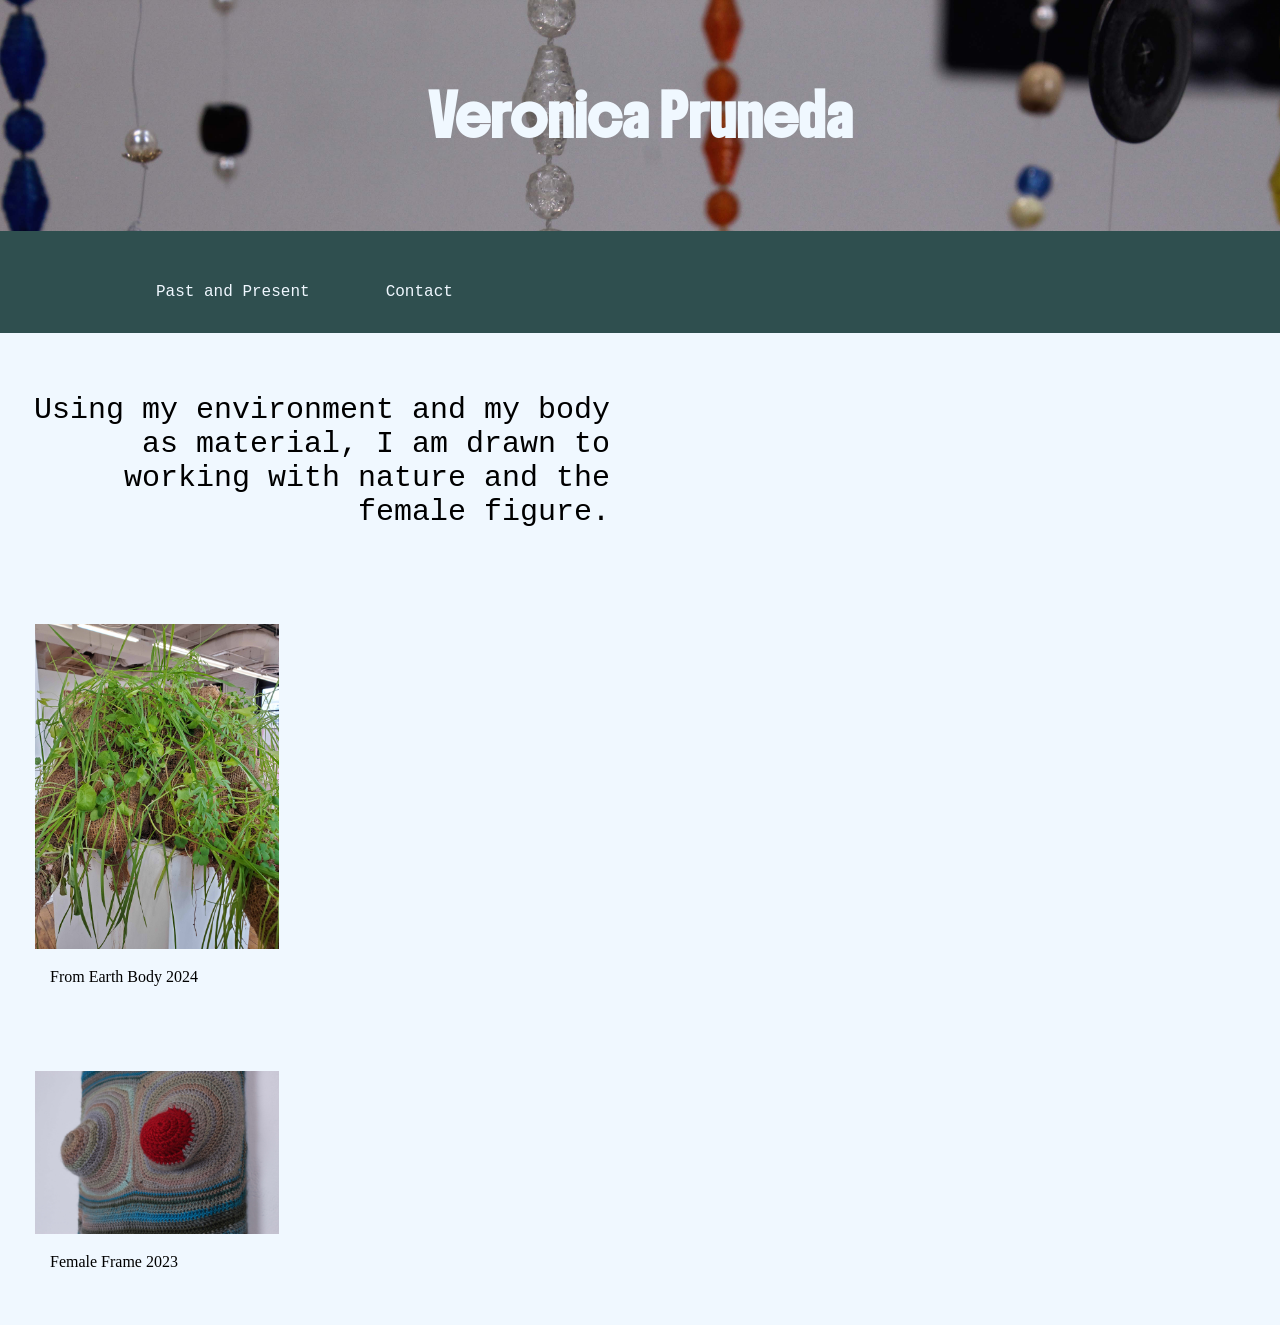
==== index.html @ 9522d8b2 "Update index.html" ====
<!DOCTYPE html>
<html lang="en">
<head>
<title>Portfolio-Veronica Pruneda</title>
<meta charset="utf-8">
<meta name="viewport" content="width=device-width, initial-scale=1">
<link rel="preconnect" href="https://fonts.googleapis.com">
<link rel="preconnect" href="https://fonts.gstatic.com" crossorigin>
<link href="https://fonts.googleapis.com/css2?family=Boldonse&family=Lavishly+Yours&display=swap" rel="stylesheet">
<link rel="stylesheet" href="style.css">
<style>
* {
  box-sizing: border-box;
}

body {
  margin: 0;
  background-color: AliceBlue;
}

/* Style the header */
.header {
  background-image: url('/WebsiteImages/falledits-10.jpg');
  background-repeat: no-repeat;
  background-attachment: fixed;
  background-size: cover;
  padding: 50px;
  text-align: center;
  font-family: "Boldonse", system-ui;
  font-weight: 500;
  font-style: normal;
  font-size: 20px;
}

.header a {
  color: AliceBlue;
  text-decoration: none;
}

.header a:hover {
  color: AliceBLue;
  text-decoration: none;
}

/* Style the top navigation bar */
.topnav {
  background-color: DarkSlateGrey;
  padding: 16px;
  align-items: center;
}

.nav_links {
  list-style: none;
}

.nav_links li {
  display: inline-block;
  padding: 0px 20px;
}
  
/* Style the topnav links */
.topnav a {
  color: AliceBlue;
  font-size: 100%; 
  text-align: center;
  text-decoration: none;
  font-family: monospace, Verdana, "Lucida Console";
  padding: 16px;
}

/* Change color on hover */
.topnav a:hover {
  background-color: SeaGreen;
  color: white;
  font-size: 100%;
  padding: 16px;
}

div.gallery {
  width: 50%;
  margin: 20px;
  padding: 15px;
  display: inline-block;
}

div.gallery img {
  width: 40%;
  height: auto;
}

div.desc {
  padding: 15px;
  text-align: left;
}

aside {
  width: 50%;
  padding: 30px;
  text-align: right;
  font-family: monospace, Verdana, "Lucida Console";
  font-size: 30px;
  display: inline-block;
}
</style>
</head>
<body>

<div class="header">
  <h1 style="color:AliceBlue;">
    <a href="index.html">Veronica Pruneda</h1>
</div>

<div class="topnav">
  <ul class="nav_links">
    <li><a href="Works.html">Past and Present</a></li>
    <li><a href="Contacts.html">Contact</a></li>
</div>

<aside>
<p>Using my environment and my body as material, I am drawn to working with nature and the female figure.</p>
</aside>
  
<div class="gallery">
  <a target="_blank" href="/WebsiteImages/bust-1.jpg" float: left>
    <img src="/WebsiteImages/bust-1.jpg" alt="bust sculpture growing plants" width="700" height="500">
  </a>
  <div class="desc">From Earth Body 2024</div>
</div>
  
<div class="gallery">
  <a target="_blank" href="/WebsiteImages/falledit-2.jpg">
    <img src="/WebsiteImages/falledit-2.jpg" alt="undecided" width="700" height="600">
  </a>
  <div class="desc">Female Frame 2023</div>
</div>
  

  
</body>
</html>
---- style.css ----
.boldonse-regular {
  font-family: "Boldonse", system-ui;
  font-weight: 400;
  font-style: normal;
}

<style>
a:link, a:visited {
  color: AliceBlue;
  cursor: pointer;
  text-decoration: none;
  font-size: 100%;
}

a:hover, a:active {
  color: AliceBlue;
  text-decoration: none;
}
</style>
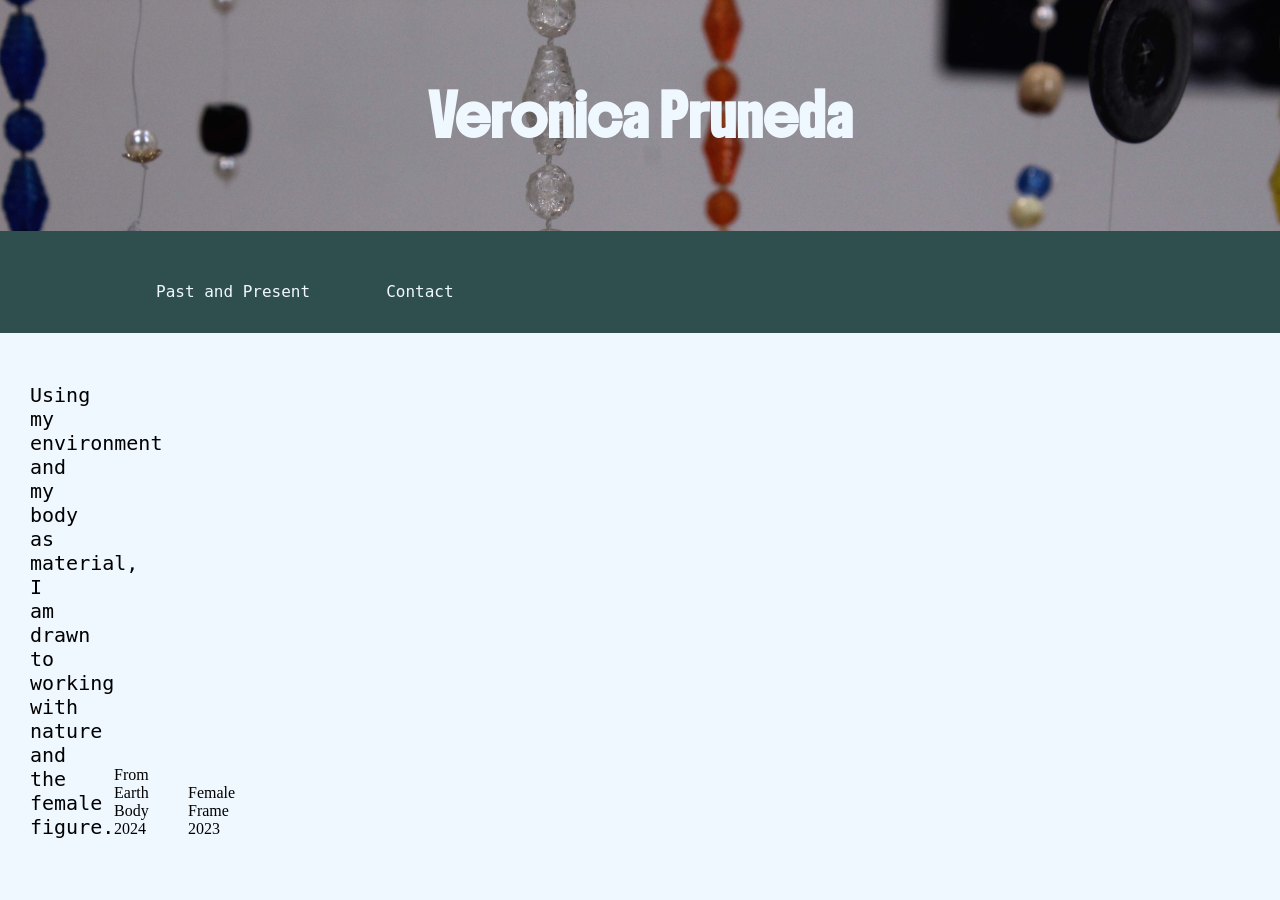
==== commit e13753e9: "Update index.html" ====
--- a/index.html
+++ b/index.html
@@ -77,7 +77,7 @@
 }
 
 div.gallery {
-  width: 50%;
+  width: 30px;
   margin: 20px;
   padding: 15px;
   display: inline-block;
@@ -94,11 +94,11 @@
 }
 
 aside {
-  width: 50%;
+  width: 30px;
   padding: 30px;
   text-align: right;
   font-family: monospace, Verdana, "Lucida Console";
-  font-size: 30px;
+  font-size: 20px;
   display: inline-block;
 }
 </style>
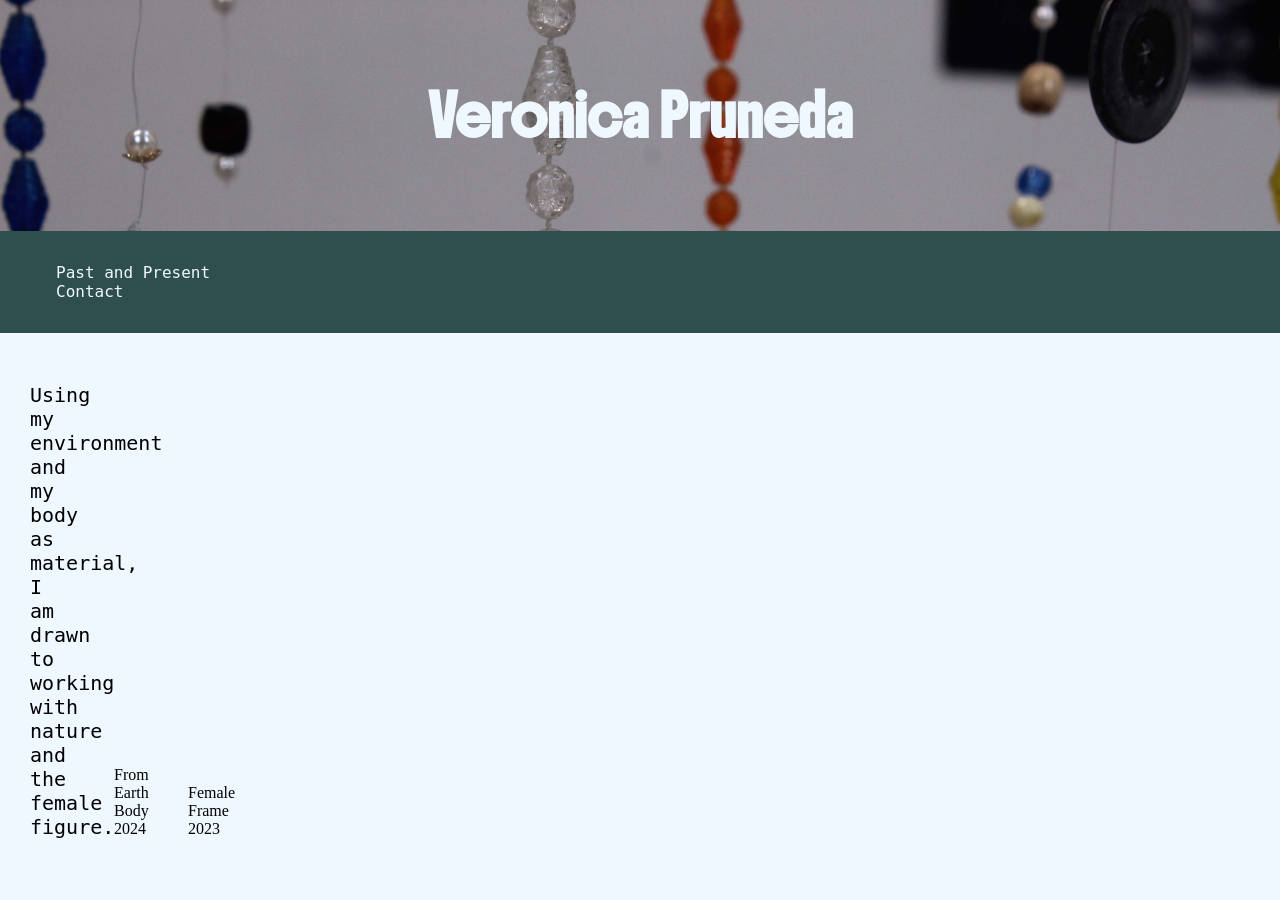
==== commit cdfecb5e: "Update index.html" ====
--- a/index.html
+++ b/index.html
@@ -53,20 +53,16 @@
   list-style: none;
 }
 
-.nav_links li {
+.nav_links li a {
   display: inline-block;
-  padding: 0px 20px;
-}
-  
-/* Style the topnav links */
-.topnav a {
   color: AliceBlue;
   font-size: 100%; 
   text-align: center;
   text-decoration: none;
   font-family: monospace, Verdana, "Lucida Console";
-  padding: 16px;
 }
+  
+/* Style the topnav links */
 
 /* Change color on hover */
 .topnav a:hover {
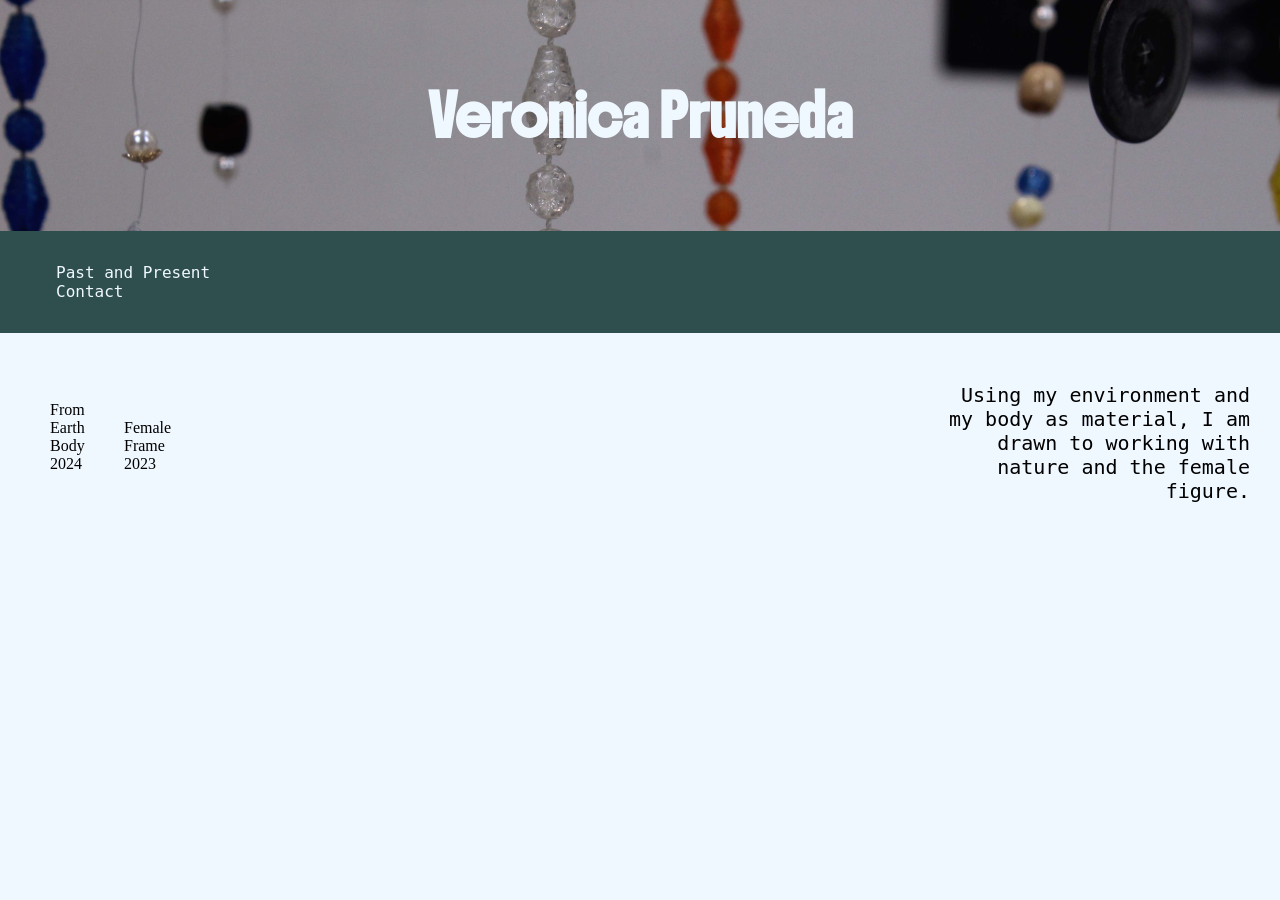
==== commit 1525cdaa: "Update index.html" ====
--- a/index.html
+++ b/index.html
@@ -90,7 +90,8 @@
 }
 
 aside {
-  width: 30px;
+  float: right;
+  width: 30%;
   padding: 30px;
   text-align: right;
   font-family: monospace, Verdana, "Lucida Console";
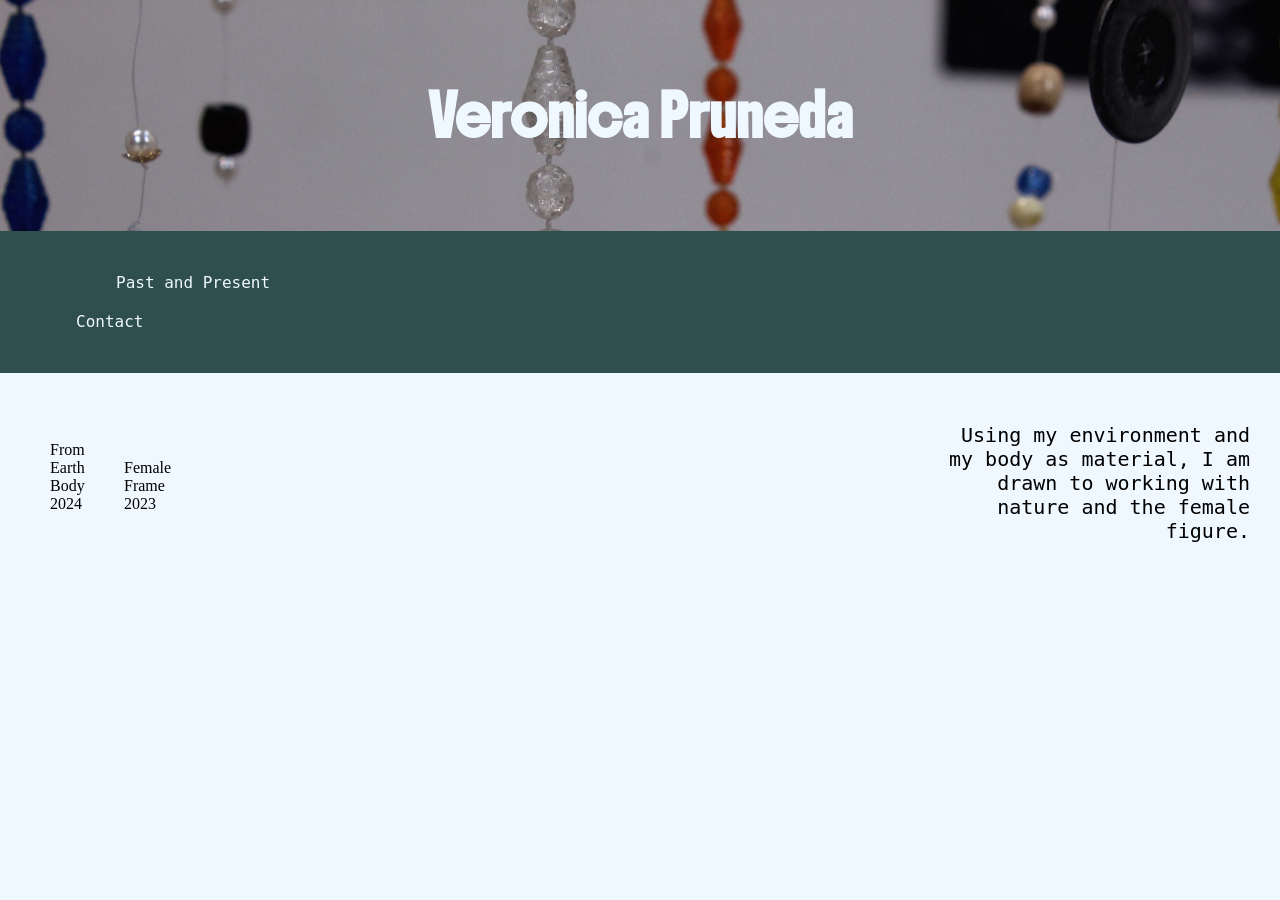
==== commit 76cb3346: "Update index.html" ====
--- a/index.html
+++ b/index.html
@@ -44,6 +44,7 @@
 
 /* Style the top navigation bar */
 .topnav {
+  display: flex;
   background-color: DarkSlateGrey;
   padding: 16px;
   align-items: center;
@@ -54,6 +55,7 @@
 }
 
 .nav_links li a {
+  padding: 10px 20px;
   display: inline-block;
   color: AliceBlue;
   font-size: 100%; 
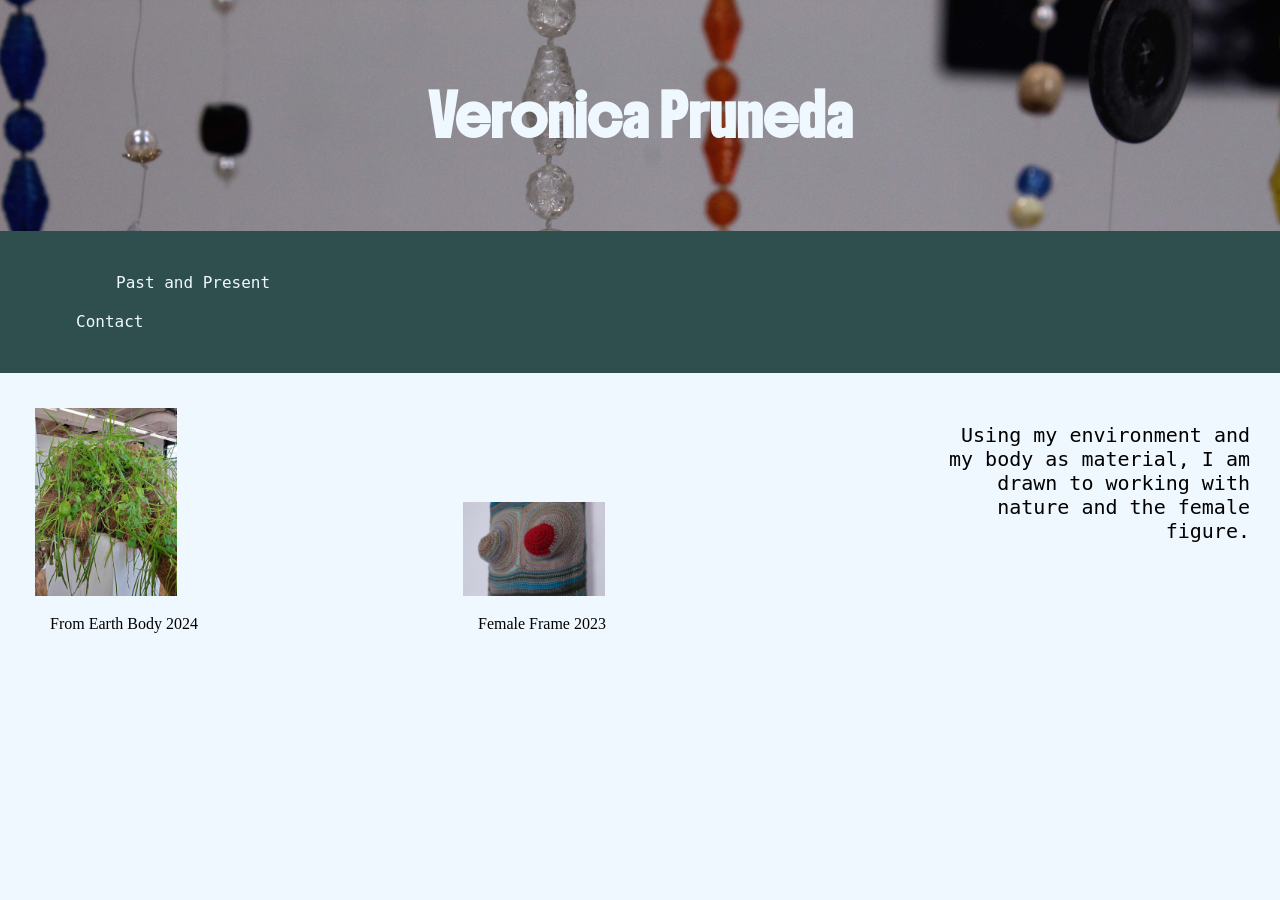
==== commit a2e204d4: "Update index.html" ====
--- a/index.html
+++ b/index.html
@@ -75,7 +75,7 @@
 }
 
 div.gallery {
-  width: 30px;
+  width: 30%;
   margin: 20px;
   padding: 15px;
   display: inline-block;
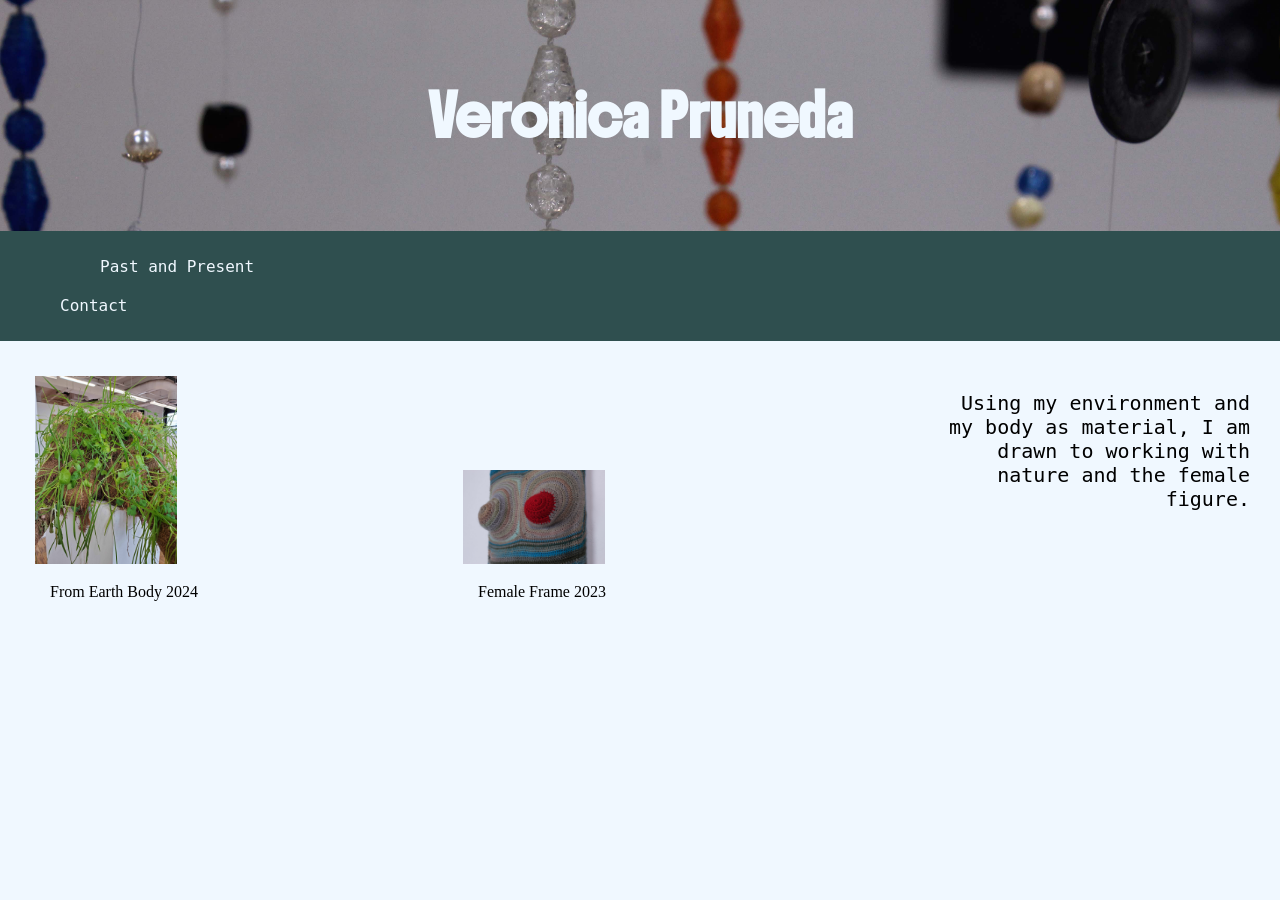
==== commit eb9e58a8: "Update index.html" ====
--- a/index.html
+++ b/index.html
@@ -46,7 +46,6 @@
 .topnav {
   display: flex;
   background-color: DarkSlateGrey;
-  padding: 16px;
   align-items: center;
 }
 
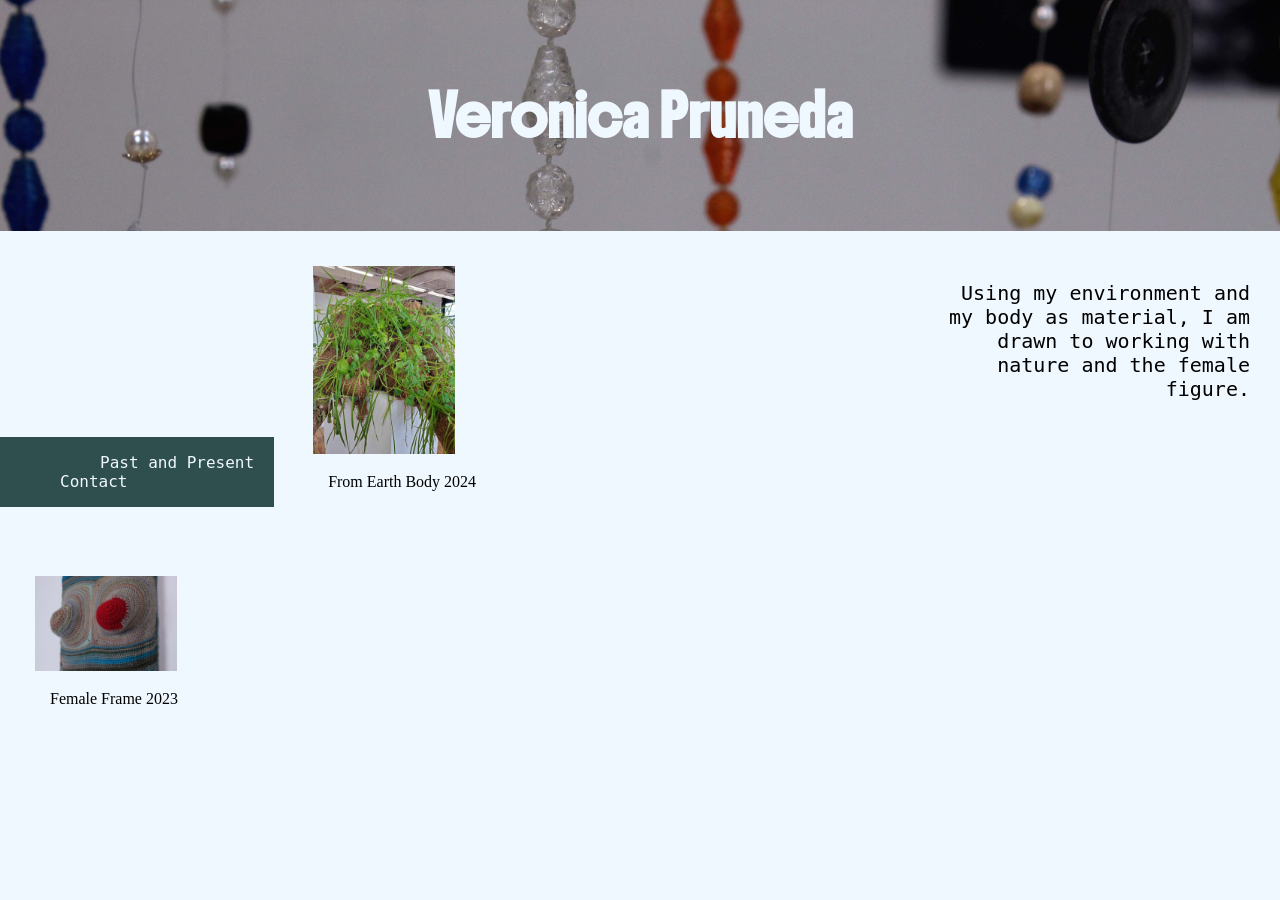
==== commit 015e0851: "Update index.html" ====
--- a/index.html
+++ b/index.html
@@ -44,7 +44,7 @@
 
 /* Style the top navigation bar */
 .topnav {
-  display: flex;
+  display: inline-block;
   background-color: DarkSlateGrey;
   align-items: center;
 }
@@ -55,7 +55,6 @@
 
 .nav_links li a {
   padding: 10px 20px;
-  display: inline-block;
   color: AliceBlue;
   font-size: 100%; 
   text-align: center;
